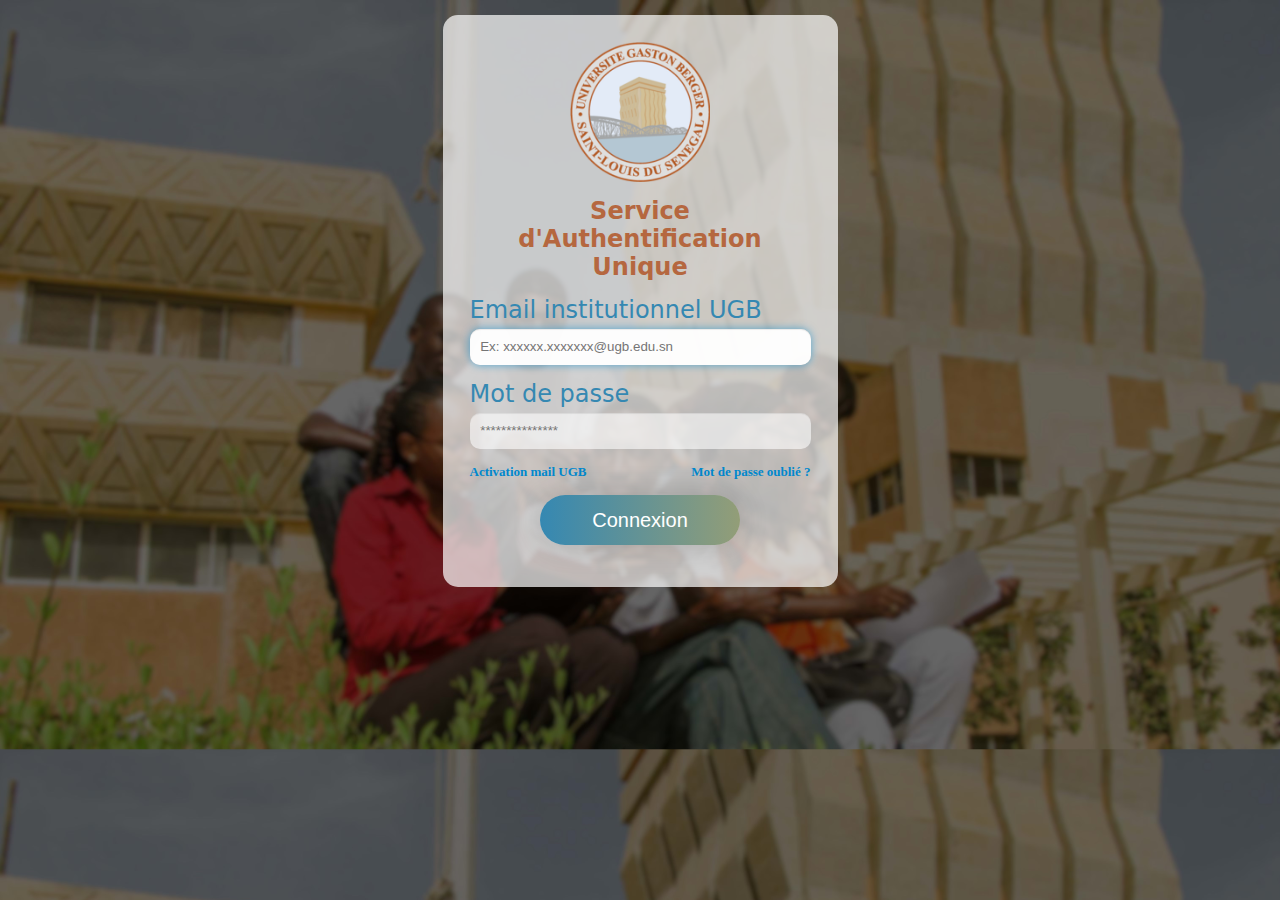
==== projet_exam/html/form_connection.html @ 8c2db76d "premiere page fini" ====
<!DOCTYPE html>
<html lang="en">
<head>
    <meta charset="UTF-8">
    <meta name="viewport" content="width=device-width, initial-scale=1.0">
    <title>Se connecter à ugbapps</title>
    <link rel="stylesheet" href="../css/style_connect.css">
    <link href="https://cdnjs.cloudflare.com/ajax/libs/font-awesome/6.0.0-beta3/css/all.min.css" rel="stylesheet">
    <script src="../js/reaf.js"></script>
</head>
<body>
    <div class="container">
        <div id="container_form">
            <form id="form_login" action="../confir_connection.php" method="post">
                <div id="alert">
                    <span class="alert_icon"><i class="fas fa-times"></i></span>
                    <p>L'email ou mot de passe invalide</p>
                </div>
                <div class="logo"><img src="../images/logoUGB.png" alt="" srcset=""></div>
                <div id="welcome">
                    <h1 class="txt_welcom">Service d'Authentification Unique</h1>
                </div>
                <div class="form_group">
                    <label for="username" >Email institutionnel UGB</label>    
                    <input id="username" placeholder=" Ex: xxxxxx.xxxxxxx@ugb.edu.sn" name="username" type="text" autofocus="" autocomplete="off">
                    <span id="mail"></span>
                </div>
                <div class="form_group">
                    <label for="password" >Mot de passe</label>
                    <input id="password" placeholder=" ***************" name="password" type="password" autocomplete="off">
                    <span id="mdp"></span>
                </div>
                <div class="form_group login_link">
                    <div id="kc_form_options">
                        <span class="lien_gras"><a href="#" target="_blank">Activation mail UGB</a></span>
                    </div>
                    <div class="">
                        <span class="lien_gras"><a href="#">Mot de passe oublié ?</a></span>
                    </div>
                </div>
                <div id="bouton">
                    <!-- <input type="hidden" id="id-hidden-input" name="credentialId"> -->
                    <button type="button" onclick="connexion()">Connexion</button>
                </div>
            </form>
            <script>whiteUsername()</script>
        </div>
    </div>
    <script src="../js/script_connect.js"></script>
</body>
</html>
---- projet_exam/css/style_connect.css ----
* {
    margin: 0;
    padding: 0;
}
body {
    background-image: url(../images/connection_img_2.jpg);
    background-size: cover;
    height: 100%;
}
.container {
    margin-top: 15px;
    display: flex;
    justify-content: center;
    align-items: center;
}
#container_form {
    background-color: rgb(255 255 255 / 70%);
    border-radius: 15px;
}
#form_login {
    padding: 27px;
    display: flex;
    justify-content: center;
    flex-direction: column;
    width: 341px;
}
#form_login div.logo img{
    width: 140px;
    height: auto;
}
a {
    font-weight: bold;
    color: #0088ce;
    text-decoration: none;
}
a:hover {
    text-decoration: underline #0088ce;
}
#form_login > div{
    display: flex;
    justify-content: center;
    margin-bottom: 15px;
}
#welcome {
    text-align: center;
    font-family: system-ui;
}
#welcome h1 {
    font-size: 24px;
    line-height: normal;
    color: #B5673F;
    font-weight: 700;
}
.form_group {
    display: flex;
    flex-direction: column;
    margin-bottom: 30px;
}
.form_group label{
    color: #3588B2;
    font-size: 24px;
    font-weight: 100;
    font-family: system-ui;
    margin-bottom: 5px;
}
.form_group input {
    padding: 7px;
    line-height: 1.66666667;
    color: #363636;
    background-color: #ffffff96;
    border: none;
    border-radius: 10px;
    box-shadow: inset 0 1px 1px rgba(0,0,0,.075);
    transition: border-color ease-in-out .15s,box-shadow ease-in-out .15s
}
.form_group input:focus {
    background-color: #fffffff3;
    border-color: #0088ce;
    outline: 0;
    box-shadow: inset 0 1px 1px rgba(0,0,0,.075),0 0 8px rgba(0,136,206,.6);
    transition: all 0.3s;
}
.login_link {
    font-size: 13px;
    justify-content: space-between !important;
    flex-direction: row;
}
#bouton button {
    width: 200px;
    height: 50px;
    border-radius: 10pc;
    border: none;
    color: white;
    font-size: 20px;
    position: relative;
    background: linear-gradient(90deg, #3588b2, #f1b33c);
    background-size: 200% 200%;
    animation: moveBackground 10s ease infinite;
    box-shadow: 0 0 30px rgba(0,0,0,0.2);
    transition: transform 0.3s ease;
    cursor: pointer;
    align-self: center;
}
#bouton button:hover {
    transform: scale(1.05);
}

/** Alert */

#mdp, #mail {
    font-weight: bold;
    color: #dc3545;
}
form#form_login div#alert {
    display: none;
    background-color: rgba(255, 255, 255, 0.588);
    border: 1px solid #dc3545;
    padding: 10px;
    align-items: center;
    gap: 1.3em;
}	
span.alert_icon {
    display: inline-flex;
    align-items: center;
    justify-content: center;
    width: 25px;
    height: 25px;
    border: 3px solid #dc3545;
    border-radius: 50%; /* Cercle parfait */
    color: #dc3545;
    font-size: 15px; /* Taille de l'icône */
}
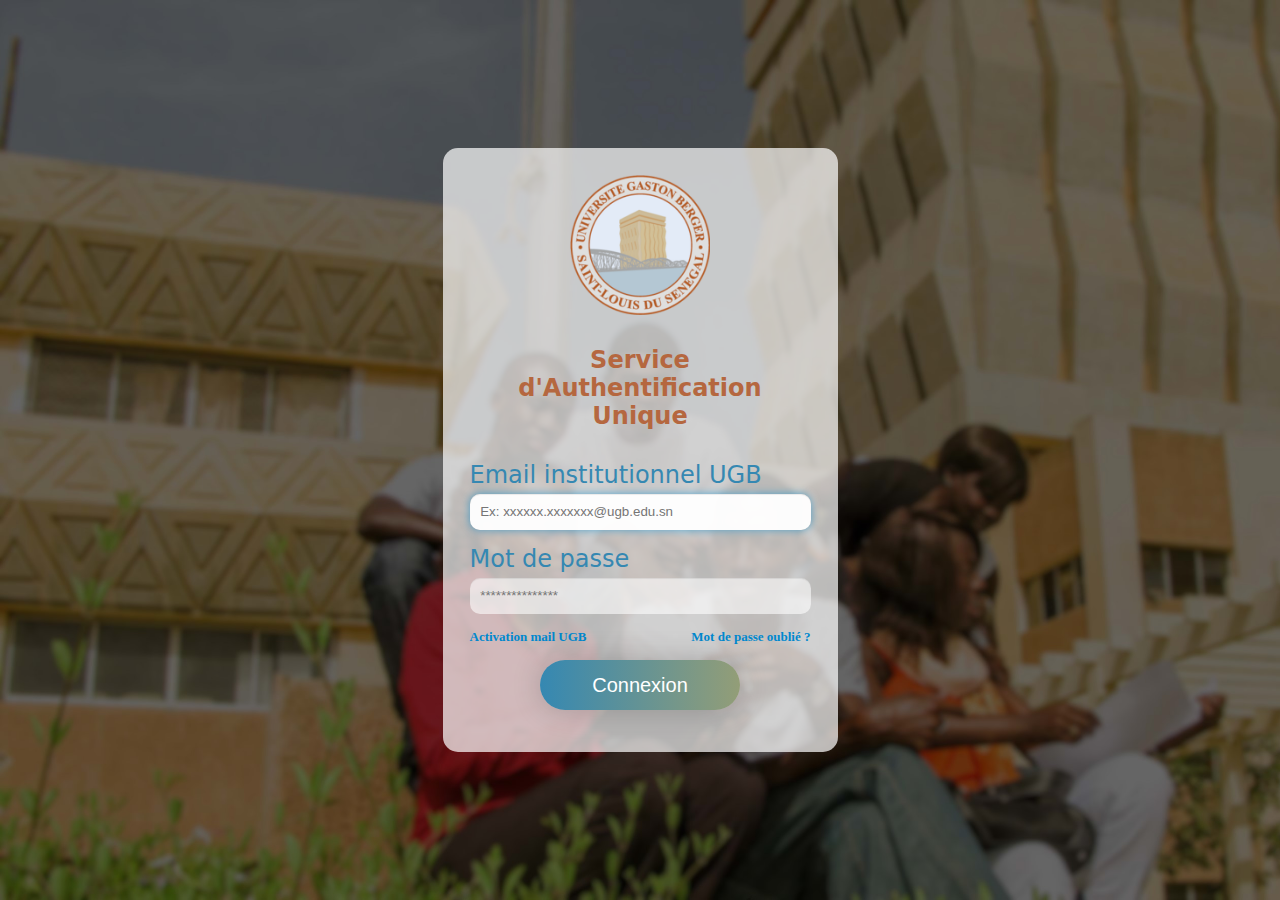
==== commit b82494b1: "amelioration responsive" ====
--- a/projet_exam/html/form_connection.html
+++ b/projet_exam/html/form_connection.html
@@ -5,6 +5,7 @@
     <meta name="viewport" content="width=device-width, initial-scale=1.0">
     <title>Se connecter à ugbapps</title>
     <link rel="stylesheet" href="../css/style_connect.css">
+    <link rel="stylesheet" href="../css/style_connect_resp.css">
     <link href="https://cdnjs.cloudflare.com/ajax/libs/font-awesome/6.0.0-beta3/css/all.min.css" rel="stylesheet">
     <script src="../js/reaf.js"></script>
 </head>
--- a/projet_exam/css/style_connect.css
+++ b/projet_exam/css/style_connect.css
@@ -1,14 +1,18 @@
-* {
-    margin: 0;
-    padding: 0;
+html {
+    min-height: 100%;
+    display: flex;
+    justify-content: center;
+    align-items: center;
 }
 body {
     background-image: url(../images/connection_img_2.jpg);
     background-size: cover;
     height: 100%;
+    margin: 0;
+    padding: 0;
 }
 .container {
-    margin-top: 15px;
+    margin: 15px 0;
     display: flex;
     justify-content: center;
     align-items: center;
--- a/projet_exam/css/style_connect_resp.css
+++ b/projet_exam/css/style_connect_resp.css
@@ -0,0 +1,6 @@
+@media (width < 380px) {
+    #container_form {
+        width: 100%;
+        border-radius: 0%;
+    }
+}